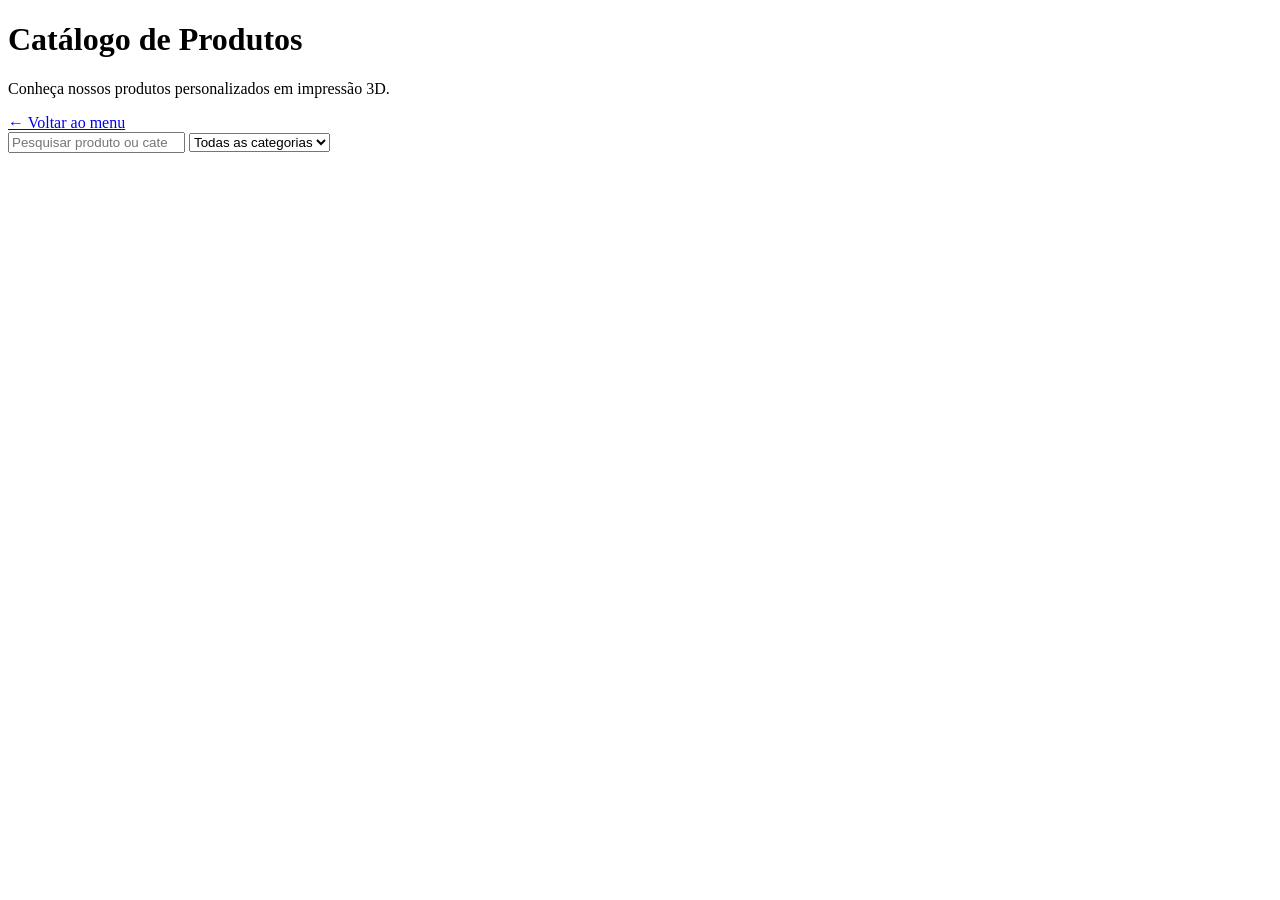
==== SRC/pages/catalogo.html @ 9f3e875b "Primeira versão do sistema FAIZER3D" ====
<!DOCTYPE html>
<html lang="pt-BR">
<head>
    <meta charset="UTF-8">

    <meta
        name="viewport"
        content="width=device-width, initial-scale=1.0"
    >

    <title>Catálogo de Produtos | Faizer 3D</title>

    <link rel="stylesheet" href="../style.css">
</head>

<body class="pagina-catalogo">

    <main class="catalogo-container">

        <header class="catalogo-cabecalho">
            <div>
                <h1>Catálogo de Produtos</h1>

                <p>
                    Conheça nossos produtos personalizados em impressão 3D.
                </p>
            </div>

            <a href="../index.html" class="botao-voltar">
                ← Voltar ao menu
            </a>
        </header>

        <section class="catalogo-filtros">

            <input
                type="search"
                id="pesquisaCatalogo"
                placeholder="Pesquisar produto ou categoria..."
                autocomplete="off"
            >

            <select id="filtroCategoria">
                <option value="">Todas as categorias</option>
            </select>

        </section>

        <section
            id="listaCatalogo"
            class="catalogo-grid"
        >
            <!-- Os produtos serão inseridos pelo JavaScript -->
        </section>

        <div
            id="catalogoVazio"
            class="catalogo-vazio"
            hidden
        >
            <h2>Nenhum produto encontrado</h2>

            <p>
                Cadastre um produto para ele aparecer no catálogo.
            </p>
        </div>

    </main>

    <script src="../catalogo.js"></script>
</body>
</html>
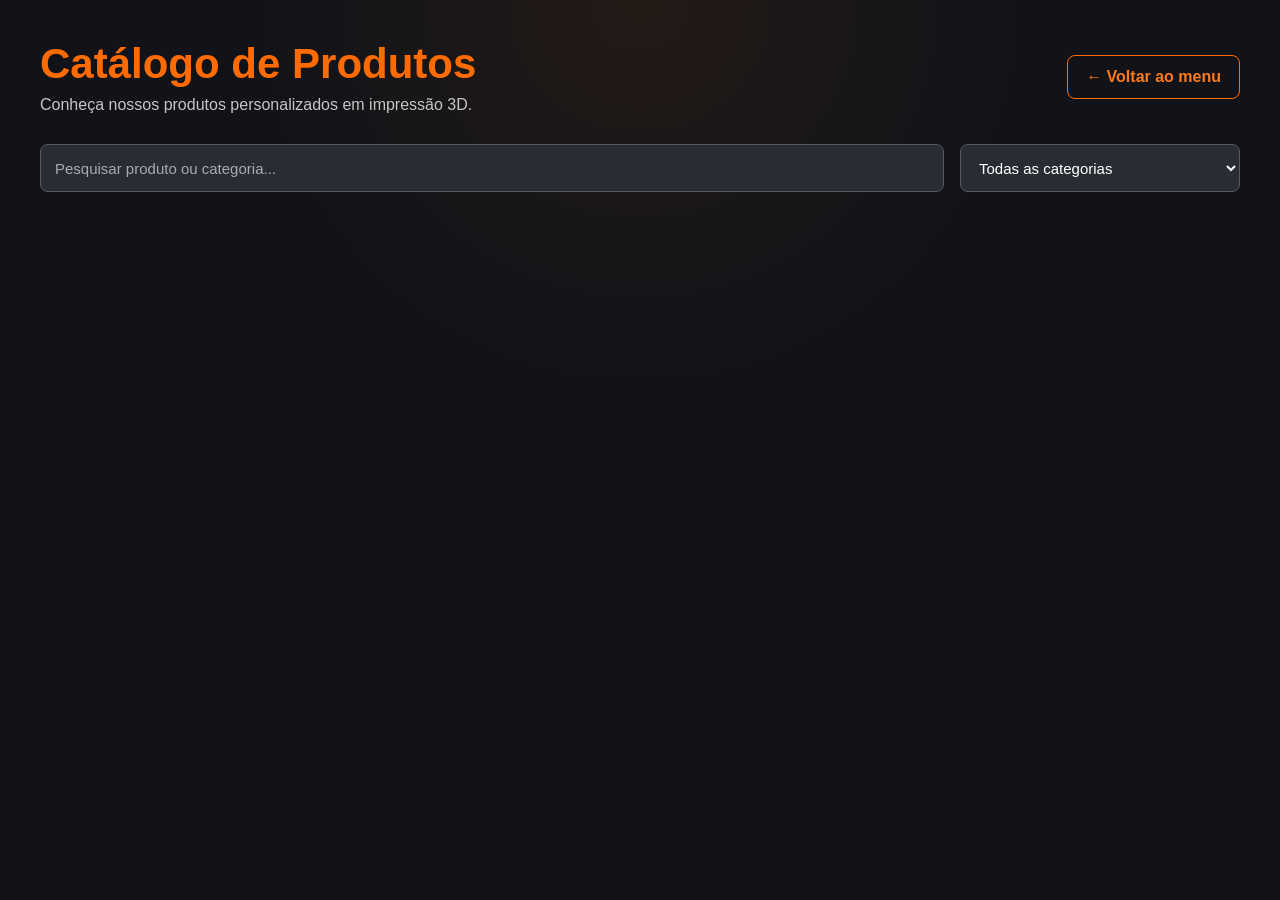
==== commit a7bd9bbf: "Update catalogo.html" ====
--- a/SRC/pages/catalogo.html
+++ b/SRC/pages/catalogo.html
@@ -1,5 +1,6 @@
 <!DOCTYPE html>
 <html lang="pt-BR">
+
 <head>
     <meta charset="UTF-8">
 
@@ -8,16 +9,19 @@
         content="width=device-width, initial-scale=1.0"
     >
 
-    <title>Catálogo de Produtos | Faizer 3D</title>
+    <title>Catálogo de Produtos | FAIZER3D</title>
 
-    <link rel="stylesheet" href="../style.css">
+    <!-- CSS principal -->
+    <link rel="stylesheet" href="../STYLE.CSS">
 </head>
 
 <body class="pagina-catalogo">
 
     <main class="catalogo-container">
 
+        <!-- CABEÇALHO -->
         <header class="catalogo-cabecalho">
+
             <div>
                 <h1>Catálogo de Produtos</h1>
 
@@ -26,16 +30,19 @@
                 </p>
             </div>
 
-            <a href="../index.html" class="botao-voltar">
+            <a href="../INDEX.HTML" class="botao-voltar">
                 ← Voltar ao menu
             </a>
+
         </header>
 
+
+        <!-- FILTROS -->
         <section class="catalogo-filtros">
 
             <input
                 type="search"
-                id="pesquisaCatalogo"
+                id="catalogoPesquisa"
                 placeholder="Pesquisar produto ou categoria..."
                 autocomplete="off"
             >
@@ -46,27 +53,40 @@
 
         </section>
 
+
+        <!-- LISTA DE PRODUTOS -->
         <section
             id="listaCatalogo"
-            class="catalogo-grid"
+            class="catalogo-grade"
         >
-            <!-- Os produtos serão inseridos pelo JavaScript -->
+            <!--
+                Os produtos cadastrados serão
+                inseridos aqui pelo JavaScript.
+            -->
         </section>
 
+
+        <!-- CATÁLOGO VAZIO -->
         <div
             id="catalogoVazio"
             class="catalogo-vazio"
             hidden
         >
+
             <h2>Nenhum produto encontrado</h2>
 
             <p>
-                Cadastre um produto para ele aparecer no catálogo.
+                Cadastre um produto para que ele apareça no catálogo.
             </p>
+
         </div>
 
     </main>
 
+
+    <!-- JAVASCRIPT DO CATÁLOGO -->
     <script src="../catalogo.js"></script>
+
 </body>
-</html>+
+</html>
--- a/SRC/STYLE.CSS
+++ b/SRC/STYLE.CSS
@@ -0,0 +1,2114 @@
+/* =====================================================
+   CONFIGURAÇÕES GERAIS
+===================================================== */
+
+*{
+    margin:0;
+    padding:0;
+    box-sizing:border-box;
+}
+
+html,
+body{
+    width:100%;
+    min-height:100%;
+}
+
+body{
+    min-height:100vh;
+    font-family:Arial, Helvetica, sans-serif;
+    background:#000;
+    color:#fff;
+}
+
+/* =====================================================
+   PÁGINA INICIAL
+===================================================== */
+
+.container{
+
+    width:100%;
+    min-height:100vh;
+
+    display:flex;
+    align-items:center;
+    justify-content:space-between;
+
+    gap:60px;
+
+    padding:45px 7%;
+}
+
+/* MENU */
+
+.menu{
+
+    width:330px;
+    flex-shrink:0;
+
+}
+
+.menu h1{
+
+    margin-bottom:10px;
+
+    font-size:32px;
+
+    letter-spacing:1px;
+
+}
+
+.menu h1 span{
+
+    color:#ff6b00;
+
+}
+
+.menu h2{
+
+    margin-bottom:10px;
+
+    color:#eeeeee;
+
+    font-size:24px;
+
+    font-weight:500;
+
+}
+
+.menu p{
+
+    margin-bottom:24px;
+
+    color:#aaaaaa;
+
+    font-size:14px;
+
+}
+
+.menu ul{
+
+    list-style:none;
+
+}
+
+.menu li{
+
+    margin-bottom:8px;
+
+    padding:14px 16px;
+
+    background:#101010;
+
+    border-left:3px solid #ff6b00;
+
+    border-radius:4px;
+
+    box-shadow:0 2px 8px rgba(0,0,0,.45);
+
+    transition:.25s;
+
+}
+
+.menu li:hover{
+
+    background:#1a1a1a;
+
+    transform:translateX(5px);
+
+}
+
+.menu a{
+
+    display:block;
+
+    width:100%;
+
+    color:#fff;
+
+    text-decoration:none;
+
+}
+
+.menu a:hover{
+
+    color:#fff;
+
+}
+
+/* LOGO */
+
+.conteudo{
+
+    flex:1;
+
+    display:flex;
+
+    justify-content:center;
+
+    align-items:center;
+
+}
+
+.logo{
+
+    width:100%;
+
+    max-width:650px;
+
+    max-height:80vh;
+
+    object-fit:contain;
+
+}
+
+/* RESPONSIVO */
+
+@media(max-width:850px){
+
+    .container{
+
+        flex-direction:column;
+
+        gap:35px;
+
+        padding:30px 20px;
+
+    }
+
+    .menu{
+
+        width:100%;
+
+    }
+
+}
+/* =====================================================
+   CADASTRO DE CLIENTES
+===================================================== */
+
+.pagina-clientes {
+    width: min(1100px, 92%);
+    margin: 0 auto;
+    padding: 35px 0 60px;
+}
+
+.pagina-clientes h1 {
+    margin-bottom: 12px;
+    color: #ff6b00;
+    font-size: 34px;
+}
+
+.voltar {
+    display: inline-block;
+    margin-bottom: 24px;
+    color: #ff6b00;
+    text-decoration: none;
+    font-weight: bold;
+}
+
+.voltar:hover {
+    text-decoration: underline;
+}
+
+#formCliente {
+    padding: 28px;
+    background: #151515;
+    border: 1px solid #333333;
+    border-radius: 12px;
+    box-shadow: 0 8px 24px rgba(0, 0, 0, 0.4);
+}
+
+.linha {
+    display: flex;
+    gap: 18px;
+    margin-bottom: 18px;
+}
+
+.campo {
+    display: flex;
+    flex: 1;
+    flex-direction: column;
+}
+
+.campo label {
+    margin-bottom: 7px;
+    color: #eeeeee;
+    font-weight: bold;
+}
+
+.campo input,
+.campo select,
+.campo textarea {
+    width: 100%;
+    padding: 12px;
+    background: #242424;
+    border: 1px solid #555555;
+    border-radius: 6px;
+    outline: none;
+    color: #ffffff;
+    font-size: 15px;
+}
+
+.campo input:focus,
+.campo select:focus,
+.campo textarea:focus {
+    border-color: #ff6b00;
+    box-shadow: 0 0 0 3px rgba(255, 107, 0, 0.15);
+}
+
+.campo.endereco {
+    flex: 2;
+}
+
+.campo.observacao {
+    width: 100%;
+}
+
+.campo textarea {
+    min-height: 110px;
+    resize: vertical;
+}
+
+.btnSalvar {
+    padding: 13px 22px;
+    background: #ff6b00;
+    border: none;
+    border-radius: 6px;
+    color: #ffffff;
+    cursor: pointer;
+    font-size: 15px;
+    font-weight: bold;
+}
+
+.btnSalvar:hover {
+    background: #e85f00;
+}
+
+.pagina-clientes hr {
+    margin: 28px 0;
+    border: 0;
+    border-top: 1px solid #444444;
+}
+
+.pagina-clientes h2 {
+    margin-bottom: 15px;
+    color: #ffffff;
+}
+
+#pesquisa {
+    width: 100%;
+    margin-bottom: 15px;
+    padding: 12px;
+    background: #242424;
+    border: 1px solid #555555;
+    border-radius: 6px;
+    outline: none;
+    color: #ffffff;
+}
+
+#pesquisa:focus {
+    border-color: #ff6b00;
+}
+
+#tabelaClientes {
+    width: 100%;
+    border-collapse: collapse;
+    overflow: hidden;
+    background: #151515;
+    border-radius: 8px;
+}
+
+#tabelaClientes th,
+#tabelaClientes td {
+    padding: 13px;
+    border-bottom: 1px solid #333333;
+    text-align: left;
+}
+
+#tabelaClientes th {
+    background: #202020;
+    color: #ff6b00;
+}
+
+#tabelaClientes td {
+    color: #eeeeee;
+}
+
+@media (max-width: 750px) {
+
+    .linha {
+        flex-direction: column;
+        gap: 12px;
+    }
+
+    .pagina-clientes {
+        width: 94%;
+        padding-top: 20px;
+    }
+
+    #formCliente {
+        padding: 20px;
+    }
+
+    #tabelaClientes {
+        display: block;
+        overflow-x: auto;
+    }
+}
+/* =====================================================
+   CATÁLOGO DE PRODUTOS
+===================================================== */
+
+.pagina-catalogo {
+    min-height: 100vh;
+    background:
+        radial-gradient(
+            circle at top,
+            rgba(255, 107, 0, 0.08),
+            transparent 35%
+        ),
+        #111318;
+    color: #ffffff;
+}
+
+.catalogo-container {
+    width: min(1200px, calc(100% - 32px));
+    margin: 0 auto;
+    padding: 40px 0 60px;
+}
+
+/* Cabeçalho */
+
+.catalogo-cabecalho {
+    display: flex;
+    align-items: center;
+    justify-content: space-between;
+    gap: 24px;
+    margin-bottom: 30px;
+}
+
+.catalogo-cabecalho h1 {
+    margin: 0 0 8px;
+    color: #ff6b00;
+    font-size: clamp(28px, 4vw, 42px);
+}
+
+.catalogo-cabecalho p {
+    margin: 0;
+    color: #c6c6c6;
+}
+
+.botao-voltar {
+    display: inline-flex;
+    align-items: center;
+    justify-content: center;
+    padding: 12px 18px;
+    border: 1px solid #ff6b00;
+    border-radius: 8px;
+    color: #ff7a1a;
+    text-decoration: none;
+    font-weight: bold;
+    transition: 0.2s;
+}
+
+.botao-voltar:hover {
+    background: #ff6b00;
+    color: #ffffff;
+    transform: translateY(-2px);
+}
+
+/* Pesquisa e filtro */
+
+.catalogo-filtros {
+    display: grid;
+    grid-template-columns: 1fr 280px;
+    gap: 16px;
+    margin-bottom: 30px;
+}
+
+.catalogo-filtros input,
+.catalogo-filtros select {
+    width: 100%;
+    min-height: 48px;
+    padding: 0 14px;
+    border: 1px solid #555b64;
+    border-radius: 8px;
+    outline: none;
+    background: #292d33;
+    color: #ffffff;
+    font-size: 15px;
+}
+
+.catalogo-filtros input::placeholder {
+    color: #a8abb0;
+}
+
+.catalogo-filtros input:focus,
+.catalogo-filtros select:focus {
+    border-color: #ff6b00;
+    box-shadow: 0 0 0 3px rgba(255, 107, 0, 0.16);
+}
+
+/* Grade de produtos */
+
+.catalogo-grid {
+    display: grid;
+    grid-template-columns: repeat(
+        auto-fill,
+        minmax(260px, 1fr)
+    );
+    align-items: stretch;
+    gap: 24px;
+}
+
+/* Card */
+
+.catalogo-card {
+    display: flex;
+    flex-direction: column;
+    overflow: hidden;
+    border: 1px solid #41464f;
+    border-radius: 14px;
+    background: #202329;
+    box-shadow: 0 8px 28px rgba(0, 0, 0, 0.25);
+    transition:
+        transform 0.2s,
+        border-color 0.2s,
+        box-shadow 0.2s;
+}
+
+.catalogo-card:hover {
+    transform: translateY(-5px);
+    border-color: #ff6b00;
+    box-shadow: 0 14px 34px rgba(0, 0, 0, 0.38);
+}
+
+/* Imagem */
+
+.catalogo-imagem-container {
+    width: 100%;
+    aspect-ratio: 1 / 1;
+    overflow: hidden;
+    background: #181a1f;
+}
+
+.catalogo-card-imagem {
+    display: block;
+    width: 100%;
+    height: 100%;
+    object-fit: cover;
+    transition: transform 0.3s;
+}
+
+.catalogo-card:hover .catalogo-card-imagem {
+    transform: scale(1.04);
+}
+
+.catalogo-sem-imagem {
+    width: 100%;
+    height: 100%;
+    display: flex;
+    flex-direction: column;
+    align-items: center;
+    justify-content: center;
+    color: #8d929a;
+}
+
+.catalogo-sem-imagem span {
+    font-size: 50px;
+}
+
+.catalogo-sem-imagem p {
+    margin: 8px 0 0;
+    color: #8d929a;
+}
+/* Conteúdo do card */
+
+.catalogo-card-conteudo {
+    display: flex;
+    flex: 1;
+    flex-direction: column;
+    padding: 20px;
+}
+
+.catalogo-card-conteudo h2 {
+    min-height: 52px;
+    margin: 0 0 8px;
+    color: #ffffff;
+    font-size: 21px;
+    line-height: 1.25;
+}
+
+.catalogo-categoria {
+    min-height: 20px;
+    margin: 0 0 20px;
+    color: #b6bac1;
+    font-size: 14px;
+}
+
+.catalogo-preco {
+    margin: 0 0 10px;
+    color: #ff7a1a;
+    font-size: 24px;
+    font-weight: bold;
+}
+
+.catalogo-estoque {
+    margin: 0 0 20px;
+    color: #e4e4e4;
+    font-weight: bold;
+}
+
+/* Botão do WhatsApp */
+
+.botao-whatsapp {
+    width: 100%;
+    min-height: 48px;
+
+    display: flex;
+    align-items: center;
+    justify-content: center;
+
+    margin-top: auto;
+    padding: 12px 16px;
+
+    border-radius: 8px;
+
+    background: #25d366;
+    color: #ffffff;
+
+    text-align: center;
+    text-decoration: none;
+    font-weight: bold;
+
+    transition:
+        background 0.2s,
+        transform 0.2s;
+}
+
+.botao-whatsapp:hover {
+    background: #1fb859;
+    transform: scale(1.02);
+}
+
+/* Produto sem estoque */
+
+.botao-sem-estoque {
+    width: 100%;
+    min-height: 48px;
+
+    margin-top: auto;
+
+    border: 0;
+    border-radius: 8px;
+
+    background: #555b64;
+    color: #d5d5d5;
+
+    font-weight: bold;
+    cursor: not-allowed;
+}
+
+/* Catálogo vazio */
+
+.catalogo-vazio {
+    padding: 60px 20px;
+
+    border: 1px dashed #555b64;
+    border-radius: 12px;
+
+    text-align: center;
+
+    color: #b6bac1;
+}
+
+.catalogo-vazio[hidden] {
+    display: none;
+}
+
+.catalogo-vazio h2 {
+    margin: 0 0 10px;
+    color: #ffffff;
+}
+
+.catalogo-vazio p {
+    margin: 0;
+    color: #b6bac1;
+}
+
+/* Responsividade do catálogo */
+
+@media (max-width: 700px) {
+
+    .catalogo-container {
+        width: min(100% - 24px, 1200px);
+        padding-top: 24px;
+    }
+
+    .catalogo-cabecalho {
+        align-items: flex-start;
+        flex-direction: column;
+    }
+
+    .catalogo-filtros {
+        grid-template-columns: 1fr;
+    }
+
+    .catalogo-grid {
+        grid-template-columns: 1fr;
+    }
+
+    .botao-voltar {
+        width: 100%;
+    }
+}
+/* =====================================================
+   DASHBOARD
+===================================================== */
+
+.dashboard-container{
+    display:flex;
+    min-height:100vh;
+    background:#111318;
+}
+
+/* MENU */
+
+.dashboard-menu{
+    width:300px;
+    background:#181b20;
+    border-right:1px solid #2d3238;
+    padding:30px 20px;
+}
+
+.dashboard-marca h1{
+    margin:0;
+    font-size:34px;
+    color:#ffffff;
+}
+
+.dashboard-marca span{
+    color:#ff6b00;
+}
+
+.dashboard-marca h2{
+    margin-top:10px;
+    color:#ffffff;
+    font-size:24px;
+}
+
+.dashboard-marca p{
+    margin-top:8px;
+    margin-bottom:30px;
+    color:#bdbdbd;
+}
+
+.dashboard-menu ul{
+    list-style:none;
+    padding:0;
+}
+
+.dashboard-menu li{
+    margin-bottom:10px;
+}
+
+.dashboard-menu a{
+    display:block;
+    padding:14px 18px;
+    background:#202329;
+    border-left:4px solid #ff6b00;
+    border-radius:8px;
+    color:#ffffff;
+    text-decoration:none;
+    transition:.25s;
+}
+
+.dashboard-menu a:hover{
+    background:#2a2f36;
+    transform:translateX(5px);
+}
+
+/* CONTEÚDO */
+
+.dashboard-conteudo{
+    flex:1;
+    padding:35px;
+}
+
+/* CABEÇALHO */
+
+.dashboard-cabecalho{
+    display:flex;
+    justify-content:space-between;
+    align-items:center;
+    margin-bottom:35px;
+}
+
+.dashboard-cabecalho h2{
+    font-size:34px;
+    color:#ff6b00;
+    margin-bottom:10px;
+}
+
+.dashboard-cabecalho p{
+    color:#bdbdbd;
+}
+
+.dashboard-logo{
+    width:240px;
+}
+
+/* CARDS */
+
+.dashboard-cards{
+    display:grid;
+    grid-template-columns:repeat(auto-fit,minmax(220px,1fr));
+    gap:20px;
+    margin-bottom:40px;
+}
+
+.dashboard-card{
+    display:flex;
+    align-items:center;
+    gap:18px;
+
+    background:#202329;
+
+    padding:22px;
+
+    border-radius:12px;
+
+    border-left:5px solid #ff6b00;
+}
+
+.dashboard-card-icone{
+    font-size:42px;
+}
+
+.dashboard-card p{
+    margin:0;
+    color:#bbbbbb;
+}
+
+.dashboard-card strong{
+    display:block;
+    margin-top:8px;
+    font-size:30px;
+    color:#ffffff;
+}
+
+/* PRODUTOS */
+
+.dashboard-secao{
+    background:#202329;
+    padding:25px;
+    border-radius:12px;
+}
+
+.dashboard-secao-titulo{
+    display:flex;
+    justify-content:space-between;
+    align-items:center;
+    margin-bottom:25px;
+}
+
+.dashboard-secao h2{
+    color:#ff6b00;
+}
+
+.dashboard-botao{
+    background:#ff6b00;
+    color:#ffffff;
+    text-decoration:none;
+    padding:12px 18px;
+    border-radius:8px;
+    font-weight:bold;
+}
+
+.dashboard-produtos{
+    display:grid;
+    grid-template-columns:repeat(auto-fill,minmax(250px,1fr));
+    gap:20px;
+}
+
+.dashboard-produto{
+    background:#181b20;
+    border-radius:10px;
+    overflow:hidden;
+    border:1px solid #333;
+}
+
+.dashboard-produto img{
+    width:100%;
+    height:220px;
+    object-fit:cover;
+}
+
+.dashboard-produto-sem-imagem{
+    height:220px;
+    display:flex;
+    justify-content:center;
+    align-items:center;
+    font-size:70px;
+    background:#2a2f36;
+}
+
+.dashboard-produto-info{
+    padding:18px;
+}
+
+.dashboard-produto-info h3{
+    margin:0 0 10px;
+    color:#ffffff;
+}
+
+.dashboard-produto-info p{
+    margin:5px 0;
+    color:#bbbbbb;
+}
+
+.dashboard-produto-info strong{
+    display:block;
+    margin-top:10px;
+    color:#ff6b00;
+    font-size:22px;
+}
+
+.dashboard-vazio{
+    text-align:center;
+    color:#999;
+    padding:40px;
+}
+
+/* RESPONSIVO */
+
+@media(max-width:900px){
+
+    .dashboard-container{
+        flex-direction:column;
+    }
+
+    .dashboard-menu{
+        width:100%;
+    }
+
+    .dashboard-cabecalho{
+        flex-direction:column;
+        gap:20px;
+        align-items:flex-start;
+    }
+
+    .dashboard-logo{
+        width:180px;
+    }
+
+}
+/* =====================================================
+   PÁGINA DE ORÇAMENTOS
+===================================================== */
+
+.pagina-orcamentos {
+    min-height: 100vh;
+    background:
+        radial-gradient(
+            circle at top,
+            rgba(255, 107, 0, 0.08),
+            transparent 35%
+        ),
+        #111318;
+    color: #ffffff;
+}
+
+.orcamentos-container {
+    width: min(1200px, calc(100% - 32px));
+    margin: 0 auto;
+    padding: 40px 0 60px;
+}
+
+/* Cabeçalho */
+
+.orcamentos-cabecalho {
+    display: flex;
+    align-items: center;
+    justify-content: space-between;
+    gap: 24px;
+    margin-bottom: 30px;
+}
+
+.orcamentos-cabecalho h1 {
+    margin: 0 0 8px;
+    color: #ff6b00;
+    font-size: clamp(28px, 4vw, 42px);
+}
+
+.orcamentos-cabecalho p {
+    margin: 0;
+    color: #c6c6c6;
+}
+
+/* Blocos */
+
+.orcamento-bloco {
+    margin-bottom: 24px;
+    padding: 24px;
+    background: #202329;
+    border: 1px solid #3a3f47;
+    border-radius: 12px;
+    box-shadow: 0 8px 24px rgba(0, 0, 0, 0.25);
+}
+
+.orcamento-bloco h2 {
+    margin: 0 0 20px;
+    color: #ff6b00;
+    font-size: 23px;
+}
+
+/* Linhas e campos */
+
+.orcamento-linha {
+    display: flex;
+    gap: 18px;
+    margin-bottom: 18px;
+}
+
+.orcamento-campo {
+    display: flex;
+    flex: 1;
+    flex-direction: column;
+}
+
+.orcamento-campo label {
+    margin-bottom: 7px;
+    color: #eeeeee;
+    font-weight: bold;
+}
+
+.orcamento-campo input,
+.orcamento-campo select,
+.orcamento-campo textarea {
+    width: 100%;
+    min-height: 46px;
+    padding: 12px;
+    background: #292d33;
+    border: 1px solid #555b64;
+    border-radius: 7px;
+    outline: none;
+    color: #ffffff;
+    font-size: 15px;
+}
+
+.orcamento-campo textarea {
+    min-height: 110px;
+    resize: vertical;
+}
+
+.orcamento-campo input:focus,
+.orcamento-campo select:focus,
+.orcamento-campo textarea:focus {
+    border-color: #ff6b00;
+    box-shadow: 0 0 0 3px rgba(255, 107, 0, 0.16);
+}
+
+.orcamento-campo input[readonly] {
+    background: #1b1e23;
+    color: #bdbdbd;
+}
+
+/* Botões */
+
+.botao-orcamento,
+.botao-whatsapp-orcamento {
+    min-height: 46px;
+    padding: 12px 20px;
+    border: none;
+    border-radius: 7px;
+    color: #ffffff;
+    cursor: pointer;
+    font-size: 15px;
+    font-weight: bold;
+    transition:
+        transform 0.2s,
+        background 0.2s;
+}
+
+.botao-orcamento {
+    background: #ff6b00;
+}
+
+.botao-orcamento:hover {
+    background: #e85f00;
+    transform: translateY(-2px);
+}
+
+.botao-whatsapp-orcamento {
+    background: #25d366;
+}
+
+.botao-whatsapp-orcamento:hover {
+    background: #1fb859;
+    transform: translateY(-2px);
+}
+
+.orcamento-acoes {
+    display: flex;
+    gap: 14px;
+    margin-bottom: 30px;
+}
+
+/* Tabela */
+
+.tabela-orcamento-wrapper {
+    width: 100%;
+    overflow-x: auto;
+}
+
+.tabela-orcamento {
+    width: 100%;
+    border-collapse: collapse;
+    background: #181b20;
+    border-radius: 8px;
+    overflow: hidden;
+}
+
+.tabela-orcamento th,
+.tabela-orcamento td {
+    padding: 13px;
+    border-bottom: 1px solid #333842;
+    text-align: left;
+}
+
+.tabela-orcamento th {
+    background: #292d33;
+    color: #ff6b00;
+}
+
+.tabela-orcamento td {
+    color: #eeeeee;
+}
+
+.tabela-orcamento tbody tr:hover {
+    background: #22262c;
+}
+
+/* Resumo */
+
+.orcamento-resumo {
+    max-width: 420px;
+    margin-left: auto;
+    padding: 20px;
+    background: #181b20;
+    border: 1px solid #3a3f47;
+    border-radius: 10px;
+}
+
+.orcamento-resumo p {
+    display: flex;
+    align-items: center;
+    justify-content: space-between;
+    margin: 0 0 12px;
+    color: #d5d5d5;
+    font-size: 16px;
+}
+
+.orcamento-resumo p:last-child {
+    margin-bottom: 0;
+}
+
+.orcamento-total {
+    padding-top: 14px;
+    border-top: 1px solid #3a3f47;
+    color: #ffffff !important;
+    font-size: 21px !important;
+    font-weight: bold;
+}
+
+.orcamento-total strong {
+    color: #ff6b00;
+}
+
+/* Orçamentos salvos */
+
+.lista-orcamentos-salvos {
+    margin-top: 35px;
+}
+
+#pesquisaOrcamento {
+    width: 100%;
+    margin-bottom: 18px;
+    padding: 12px;
+    background: #292d33;
+    border: 1px solid #555b64;
+    border-radius: 7px;
+    outline: none;
+    color: #ffffff;
+    font-size: 15px;
+}
+
+#pesquisaOrcamento:focus {
+    border-color: #ff6b00;
+    box-shadow: 0 0 0 3px rgba(255, 107, 0, 0.16);
+}
+
+/* Responsividade */
+
+@media (max-width: 750px) {
+
+    .orcamentos-container {
+        width: min(100% - 24px, 1200px);
+        padding-top: 24px;
+    }
+
+    .orcamentos-cabecalho {
+        align-items: flex-start;
+        flex-direction: column;
+    }
+
+    .orcamento-linha {
+        flex-direction: column;
+        gap: 12px;
+    }
+
+    .orcamento-bloco {
+        padding: 18px;
+    }
+
+    .orcamento-acoes {
+        flex-direction: column;
+    }
+
+    .botao-orcamento,
+    .botao-whatsapp-orcamento {
+        width: 100%;
+    }
+
+    .orcamento-resumo {
+        max-width: none;
+    }
+
+    .botao-voltar {
+        width: 100%;
+    }
+}
+/* =====================================================
+   PÁGINA DE PEDIDOS
+===================================================== */
+
+.pagina-pedidos {
+    min-height: 100vh;
+    background:
+        radial-gradient(
+            circle at top,
+            rgba(255, 107, 0, 0.08),
+            transparent 35%
+        ),
+        #111318;
+    color: #ffffff;
+}
+
+.pedidos-container {
+    width: min(1200px, calc(100% - 32px));
+    margin: 0 auto;
+    padding: 40px 0 60px;
+}
+
+/* Cabeçalho */
+
+.pedidos-cabecalho {
+    display: flex;
+    align-items: center;
+    justify-content: space-between;
+    gap: 24px;
+    margin-bottom: 30px;
+}
+
+.pedidos-cabecalho h1 {
+    margin: 0 0 8px;
+    color: #ff6b00;
+    font-size: clamp(28px, 4vw, 42px);
+}
+
+.pedidos-cabecalho p {
+    margin: 0;
+    color: #c6c6c6;
+}
+
+/* Blocos */
+
+.pedido-bloco {
+    margin-bottom: 24px;
+    padding: 24px;
+    background: #202329;
+    border: 1px solid #3a3f47;
+    border-radius: 12px;
+    box-shadow: 0 8px 24px rgba(0, 0, 0, 0.25);
+}
+
+.pedido-bloco h2 {
+    margin: 0 0 20px;
+    color: #ff6b00;
+    font-size: 23px;
+}
+
+/* Linhas e campos */
+
+.pedido-linha {
+    display: flex;
+    gap: 18px;
+    margin-bottom: 18px;
+}
+
+.pedido-campo {
+    display: flex;
+    flex: 1;
+    flex-direction: column;
+}
+
+.pedido-campo label {
+    margin-bottom: 7px;
+    color: #eeeeee;
+    font-weight: bold;
+}
+
+.pedido-campo input,
+.pedido-campo select,
+.pedido-campo textarea {
+    width: 100%;
+    min-height: 46px;
+    padding: 12px;
+    background: #292d33;
+    border: 1px solid #555b64;
+    border-radius: 7px;
+    outline: none;
+    color: #ffffff;
+    font-size: 15px;
+}
+
+.pedido-campo textarea {
+    min-height: 110px;
+    resize: vertical;
+}
+
+.pedido-campo input:focus,
+.pedido-campo select:focus,
+.pedido-campo textarea:focus {
+    border-color: #ff6b00;
+    box-shadow: 0 0 0 3px rgba(255, 107, 0, 0.16);
+}
+
+.pedido-campo input[readonly] {
+    background: #1b1e23;
+    color: #bdbdbd;
+}
+
+/* Botões */
+
+.botao-pedido {
+    min-height: 46px;
+    padding: 12px 20px;
+    background: #ff6b00;
+    border: none;
+    border-radius: 7px;
+    color: #ffffff;
+    cursor: pointer;
+    font-size: 15px;
+    font-weight: bold;
+    transition:
+        transform 0.2s,
+        background 0.2s;
+}
+
+.botao-pedido:hover {
+    background: #e85f00;
+    transform: translateY(-2px);
+}
+
+.pedido-acoes {
+    display: flex;
+    gap: 14px;
+    margin-bottom: 30px;
+}
+
+/* Tabela */
+
+.tabela-pedido-wrapper {
+    width: 100%;
+    overflow-x: auto;
+}
+
+.tabela-pedido {
+    width: 100%;
+    border-collapse: collapse;
+    background: #181b20;
+    border-radius: 8px;
+    overflow: hidden;
+}
+
+.tabela-pedido th,
+.tabela-pedido td {
+    padding: 13px;
+    border-bottom: 1px solid #333842;
+    text-align: left;
+}
+
+.tabela-pedido th {
+    background: #292d33;
+    color: #ff6b00;
+}
+
+.tabela-pedido td {
+    color: #eeeeee;
+}
+
+.tabela-pedido tbody tr:hover {
+    background: #22262c;
+}
+
+/* Resumo */
+
+.pedido-resumo {
+    max-width: 420px;
+    margin-left: auto;
+    padding: 20px;
+    background: #181b20;
+    border: 1px solid #3a3f47;
+    border-radius: 10px;
+}
+
+.pedido-resumo p {
+    display: flex;
+    align-items: center;
+    justify-content: space-between;
+    margin: 0 0 12px;
+    color: #d5d5d5;
+    font-size: 16px;
+}
+
+.pedido-resumo p:last-child {
+    margin-bottom: 0;
+}
+
+.pedido-total {
+    padding-top: 14px;
+    border-top: 1px solid #3a3f47;
+    color: #ffffff !important;
+    font-size: 21px !important;
+    font-weight: bold;
+}
+
+.pedido-total strong {
+    color: #ff6b00;
+}
+
+/* Lista de pedidos */
+
+.lista-pedidos-salvos {
+    margin-top: 35px;
+}
+
+.pedidos-lista-cabecalho {
+    display: flex;
+    align-items: center;
+    justify-content: space-between;
+    gap: 20px;
+    margin-bottom: 18px;
+}
+
+.pedidos-lista-cabecalho h2 {
+    margin-bottom: 6px;
+}
+
+.pedidos-lista-cabecalho p {
+    margin: 0;
+    color: #bdbdbd;
+}
+
+#filtroStatusPedido,
+#pesquisaPedido {
+    padding: 12px;
+    background: #292d33;
+    border: 1px solid #555b64;
+    border-radius: 7px;
+    outline: none;
+    color: #ffffff;
+    font-size: 15px;
+}
+
+#filtroStatusPedido {
+    min-width: 220px;
+}
+
+#pesquisaPedido {
+    width: 100%;
+    margin-bottom: 18px;
+}
+
+#filtroStatusPedido:focus,
+#pesquisaPedido:focus {
+    border-color: #ff6b00;
+    box-shadow: 0 0 0 3px rgba(255, 107, 0, 0.16);
+}
+
+/* Responsividade */
+
+@media (max-width: 750px) {
+
+    .pedidos-container {
+        width: min(100% - 24px, 1200px);
+        padding-top: 24px;
+    }
+
+    .pedidos-cabecalho,
+    .pedidos-lista-cabecalho {
+        align-items: flex-start;
+        flex-direction: column;
+    }
+
+    .pedido-linha {
+        flex-direction: column;
+        gap: 12px;
+    }
+
+    .pedido-bloco {
+        padding: 18px;
+    }
+
+    .pedido-acoes {
+        flex-direction: column;
+    }
+
+    .botao-pedido,
+    #filtroStatusPedido,
+    .botao-voltar {
+        width: 100%;
+    }
+
+    .pedido-resumo {
+        max-width: none;
+    }
+}
+/* =====================================================
+   CONTROLE FINANCEIRO
+===================================================== */
+
+.pagina-financeiro {
+    min-height: 100vh;
+    background:
+        radial-gradient(
+            circle at top,
+            rgba(255, 107, 0, 0.08),
+            transparent 35%
+        ),
+        #111318;
+    color: #ffffff;
+}
+
+.financeiro-container {
+    width: min(1200px, calc(100% - 32px));
+    margin: 0 auto;
+    padding: 40px 0 60px;
+}
+
+.financeiro-cabecalho {
+    display: flex;
+    align-items: center;
+    justify-content: space-between;
+    gap: 24px;
+    margin-bottom: 30px;
+}
+
+.financeiro-cabecalho h1 {
+    margin: 0 0 8px;
+    color: #ff6b00;
+    font-size: clamp(28px, 4vw, 42px);
+}
+
+.financeiro-cabecalho p {
+    margin: 0;
+    color: #c6c6c6;
+}
+
+.financeiro-cards {
+    display: grid;
+    grid-template-columns: repeat(4, 1fr);
+    gap: 18px;
+    margin-bottom: 28px;
+}
+
+.financeiro-card {
+    padding: 22px;
+    background: #202329;
+    border: 1px solid #3a3f47;
+    border-left: 5px solid #ff6b00;
+    border-radius: 12px;
+    box-shadow: 0 8px 24px rgba(0, 0, 0, 0.25);
+}
+
+.financeiro-card p {
+    margin: 0 0 10px;
+    color: #bdbdbd;
+}
+
+.financeiro-card strong {
+    color: #ffffff;
+    font-size: 28px;
+}
+
+.financeiro-bloco {
+    margin-bottom: 24px;
+    padding: 24px;
+    background: #202329;
+    border: 1px solid #3a3f47;
+    border-radius: 12px;
+    box-shadow: 0 8px 24px rgba(0, 0, 0, 0.25);
+}
+
+.financeiro-bloco h2 {
+    margin: 0 0 20px;
+    color: #ff6b00;
+    font-size: 23px;
+}
+
+.financeiro-linha {
+    display: flex;
+    gap: 18px;
+    margin-bottom: 18px;
+}
+
+.financeiro-campo {
+    display: flex;
+    flex: 1;
+    flex-direction: column;
+}
+
+.financeiro-campo label {
+    margin-bottom: 7px;
+    color: #eeeeee;
+    font-weight: bold;
+}
+
+.financeiro-campo input,
+.financeiro-campo select,
+.financeiro-campo textarea {
+    width: 100%;
+    min-height: 46px;
+    padding: 12px;
+    background: #292d33;
+    border: 1px solid #555b64;
+    border-radius: 7px;
+    outline: none;
+    color: #ffffff;
+    font-size: 15px;
+}
+
+.financeiro-campo textarea {
+    min-height: 110px;
+    margin-bottom: 18px;
+    resize: vertical;
+}
+
+.financeiro-campo input:focus,
+.financeiro-campo select:focus,
+.financeiro-campo textarea:focus {
+    border-color: #ff6b00;
+    box-shadow: 0 0 0 3px rgba(255, 107, 0, 0.16);
+}
+
+.botao-financeiro {
+    min-height: 46px;
+    padding: 12px 20px;
+    background: #ff6b00;
+    border: none;
+    border-radius: 7px;
+    color: #ffffff;
+    cursor: pointer;
+    font-size: 15px;
+    font-weight: bold;
+    transition:
+        background 0.2s,
+        transform 0.2s;
+}
+
+.botao-financeiro:hover {
+    background: #e85f00;
+    transform: translateY(-2px);
+}
+
+.financeiro-lista-cabecalho {
+    display: flex;
+    align-items: center;
+    justify-content: space-between;
+    gap: 20px;
+    margin-bottom: 18px;
+}
+
+.financeiro-lista-cabecalho h2 {
+    margin-bottom: 6px;
+}
+
+.financeiro-lista-cabecalho p {
+    margin: 0;
+    color: #bdbdbd;
+}
+
+#filtroTipoFinanceiro,
+#pesquisaFinanceiro {
+    padding: 12px;
+    background: #292d33;
+    border: 1px solid #555b64;
+    border-radius: 7px;
+    outline: none;
+    color: #ffffff;
+    font-size: 15px;
+}
+
+#filtroTipoFinanceiro {
+    min-width: 220px;
+}
+
+#pesquisaFinanceiro {
+    width: 100%;
+    margin-bottom: 18px;
+}
+
+#filtroTipoFinanceiro:focus,
+#pesquisaFinanceiro:focus {
+    border-color: #ff6b00;
+    box-shadow: 0 0 0 3px rgba(255, 107, 0, 0.16);
+}
+
+.tabela-financeiro-wrapper {
+    width: 100%;
+    overflow-x: auto;
+}
+
+.tabela-financeiro {
+    width: 100%;
+    border-collapse: collapse;
+    background: #181b20;
+    border-radius: 8px;
+    overflow: hidden;
+}
+
+.tabela-financeiro th,
+.tabela-financeiro td {
+    padding: 13px;
+    border-bottom: 1px solid #333842;
+    text-align: left;
+}
+
+.tabela-financeiro th {
+    background: #292d33;
+    color: #ff6b00;
+}
+
+.tabela-financeiro td {
+    color: #eeeeee;
+}
+
+.financeiro-entrada {
+    color: #39d98a;
+    font-weight: bold;
+}
+
+.financeiro-despesa {
+    color: #ff6b6b;
+    font-weight: bold;
+}
+
+.botao-excluir-financeiro {
+    padding: 8px 12px;
+    background: #c0392b;
+    border: none;
+    border-radius: 6px;
+    color: #ffffff;
+    cursor: pointer;
+    font-weight: bold;
+}
+
+.botao-excluir-financeiro:hover {
+    background: #a93226;
+}
+
+@media (max-width: 900px) {
+
+    .financeiro-cards {
+        grid-template-columns: repeat(2, 1fr);
+    }
+}
+
+@media (max-width: 750px) {
+
+    .financeiro-container {
+        width: min(100% - 24px, 1200px);
+        padding-top: 24px;
+    }
+
+    .financeiro-cabecalho,
+    .financeiro-lista-cabecalho {
+        align-items: flex-start;
+        flex-direction: column;
+    }
+
+    .financeiro-linha {
+        flex-direction: column;
+        gap: 12px;
+    }
+
+    .financeiro-cards {
+        grid-template-columns: 1fr;
+    }
+
+    .financeiro-bloco {
+        padding: 18px;
+    }
+
+    #filtroTipoFinanceiro,
+    .botao-financeiro,
+    .botao-voltar {
+        width: 100%;
+    }
+}
+/* =====================================================
+   CONTROLE DE ESTOQUE
+===================================================== */
+
+.pagina-estoque {
+    min-height: 100vh;
+    background:
+        radial-gradient(
+            circle at top,
+            rgba(255, 107, 0, 0.08),
+            transparent 35%
+        ),
+        #111318;
+    color: #ffffff;
+}
+
+.estoque-container {
+    width: min(1200px, calc(100% - 32px));
+    margin: 0 auto;
+    padding: 40px 0 60px;
+}
+
+/* Cabeçalho */
+
+.estoque-cabecalho {
+    display: flex;
+    align-items: center;
+    justify-content: space-between;
+    gap: 24px;
+    margin-bottom: 30px;
+}
+
+.estoque-cabecalho h1 {
+    margin: 0 0 8px;
+    color: #ff6b00;
+    font-size: clamp(28px, 4vw, 42px);
+}
+
+.estoque-cabecalho p {
+    margin: 0;
+    color: #c6c6c6;
+}
+
+/* Cards */
+
+.estoque-cards {
+    display: grid;
+    grid-template-columns: repeat(4, 1fr);
+    gap: 18px;
+    margin-bottom: 28px;
+}
+
+.estoque-card {
+    padding: 22px;
+    background: #202329;
+    border: 1px solid #3a3f47;
+    border-left: 5px solid #ff6b00;
+    border-radius: 12px;
+    box-shadow: 0 8px 24px rgba(0, 0, 0, 0.25);
+}
+
+.estoque-card p {
+    margin: 0 0 10px;
+    color: #bdbdbd;
+}
+
+.estoque-card strong {
+    color: #ffffff;
+    font-size: 28px;
+}
+
+/* Blocos */
+
+.estoque-bloco {
+    margin-bottom: 24px;
+    padding: 24px;
+    background: #202329;
+    border: 1px solid #3a3f47;
+    border-radius: 12px;
+    box-shadow: 0 8px 24px rgba(0, 0, 0, 0.25);
+}
+
+.estoque-bloco h2 {
+    margin: 0 0 20px;
+    color: #ff6b00;
+    font-size: 23px;
+}
+
+/* Linhas e campos */
+
+.estoque-linha {
+    display: flex;
+    gap: 18px;
+    margin-bottom: 18px;
+}
+
+.estoque-campo {
+    display: flex;
+    flex: 1;
+    flex-direction: column;
+}
+
+.estoque-campo label {
+    margin-bottom: 7px;
+    color: #eeeeee;
+    font-weight: bold;
+}
+
+.estoque-campo input,
+.estoque-campo select,
+.estoque-campo textarea {
+    width: 100%;
+    min-height: 46px;
+    padding: 12px;
+    background: #292d33;
+    border: 1px solid #555b64;
+    border-radius: 7px;
+    outline: none;
+    color: #ffffff;
+    font-size: 15px;
+}
+
+.estoque-campo textarea {
+    min-height: 110px;
+    margin-bottom: 18px;
+    resize: vertical;
+}
+
+.estoque-campo input:focus,
+.estoque-campo select:focus,
+.estoque-campo textarea:focus {
+    border-color: #ff6b00;
+    box-shadow: 0 0 0 3px rgba(255, 107, 0, 0.16);
+}
+
+/* Botão */
+
+.botao-estoque {
+    min-height: 46px;
+    padding: 12px 20px;
+    background: #ff6b00;
+    border: none;
+    border-radius: 7px;
+    color: #ffffff;
+    cursor: pointer;
+    font-size: 15px;
+    font-weight: bold;
+    transition:
+        background 0.2s,
+        transform 0.2s;
+}
+
+.botao-estoque:hover {
+    background: #e85f00;
+    transform: translateY(-2px);
+}
+
+/* Lista */
+
+.estoque-lista-cabecalho {
+    display: flex;
+    align-items: center;
+    justify-content: space-between;
+    gap: 20px;
+    margin-bottom: 18px;
+}
+
+.estoque-lista-cabecalho h2 {
+    margin-bottom: 6px;
+}
+
+.estoque-lista-cabecalho p {
+    margin: 0;
+    color: #bdbdbd;
+}
+
+#filtroSituacaoEstoque,
+#pesquisaEstoque {
+    padding: 12px;
+    background: #292d33;
+    border: 1px solid #555b64;
+    border-radius: 7px;
+    outline: none;
+    color: #ffffff;
+    font-size: 15px;
+}
+
+#filtroSituacaoEstoque {
+    min-width: 220px;
+}
+
+#pesquisaEstoque {
+    width: 100%;
+    margin-bottom: 18px;
+}
+
+#filtroSituacaoEstoque:focus,
+#pesquisaEstoque:focus {
+    border-color: #ff6b00;
+    box-shadow: 0 0 0 3px rgba(255, 107, 0, 0.16);
+}
+
+/* Tabela */
+
+.tabela-estoque-wrapper {
+    width: 100%;
+    overflow-x: auto;
+}
+
+.tabela-estoque {
+    width: 100%;
+    border-collapse: collapse;
+    background: #181b20;
+    border-radius: 8px;
+    overflow: hidden;
+}
+
+.tabela-estoque th,
+.tabela-estoque td {
+    padding: 13px;
+    border-bottom: 1px solid #333842;
+    text-align: left;
+}
+
+.tabela-estoque th {
+    background: #292d33;
+    color: #ff6b00;
+}
+
+.tabela-estoque td {
+    color: #eeeeee;
+}
+
+/* Situações */
+
+.estoque-normal {
+    color: #39d98a;
+    font-weight: bold;
+}
+
+.estoque-baixo {
+    color: #ffb020;
+    font-weight: bold;
+}
+
+.estoque-esgotado {
+    color: #ff6b6b;
+    font-weight: bold;
+}
+
+/* Botões da tabela */
+
+.botao-editar-estoque,
+.botao-excluir-estoque {
+    padding: 8px 12px;
+    border: none;
+    border-radius: 6px;
+    color: #ffffff;
+    cursor: pointer;
+    font-weight: bold;
+}
+
+.botao-editar-estoque {
+    margin-right: 6px;
+    background: #ff6b00;
+}
+
+.botao-editar-estoque:hover {
+    background: #e85f00;
+}
+
+.botao-excluir-estoque {
+    background: #c0392b;
+}
+
+.botao-excluir-estoque:hover {
+    background: #a93226;
+}
+
+/* Responsividade */
+
+@media (max-width: 900px) {
+
+    .estoque-cards {
+        grid-template-columns: repeat(2, 1fr);
+    }
+}
+
+@media (max-width: 750px) {
+
+    .estoque-container {
+        width: min(100% - 24px, 1200px);
+        padding-top: 24px;
+    }
+
+    .estoque-cabecalho,
+    .estoque-lista-cabecalho {
+        align-items: flex-start;
+        flex-direction: column;
+    }
+
+    .estoque-linha {
+        flex-direction: column;
+        gap: 12px;
+    }
+
+    .estoque-cards {
+        grid-template-columns: 1fr;
+    }
+
+    .estoque-bloco {
+        padding: 18px;
+    }
+
+    #filtroSituacaoEstoque,
+    .botao-estoque,
+    .botao-voltar {
+        width: 100%;
+    }
+}
+/* =====================================================
+   PRODUÇÃO DE HOJE - DASHBOARD
+===================================================== */
+
+.dashboard-producao {
+    margin-bottom: 30px;
+    padding: 25px;
+    background: #202329;
+    border: 1px solid #343941;
+    border-radius: 12px;
+}
+
+.producao-hoje-grid {
+    display: grid;
+    grid-template-columns:
+        repeat(auto-fill, minmax(260px, 1fr));
+    gap: 18px;
+}
+
+.producao-card {
+    display: flex;
+    flex-direction: column;
+    min-height:
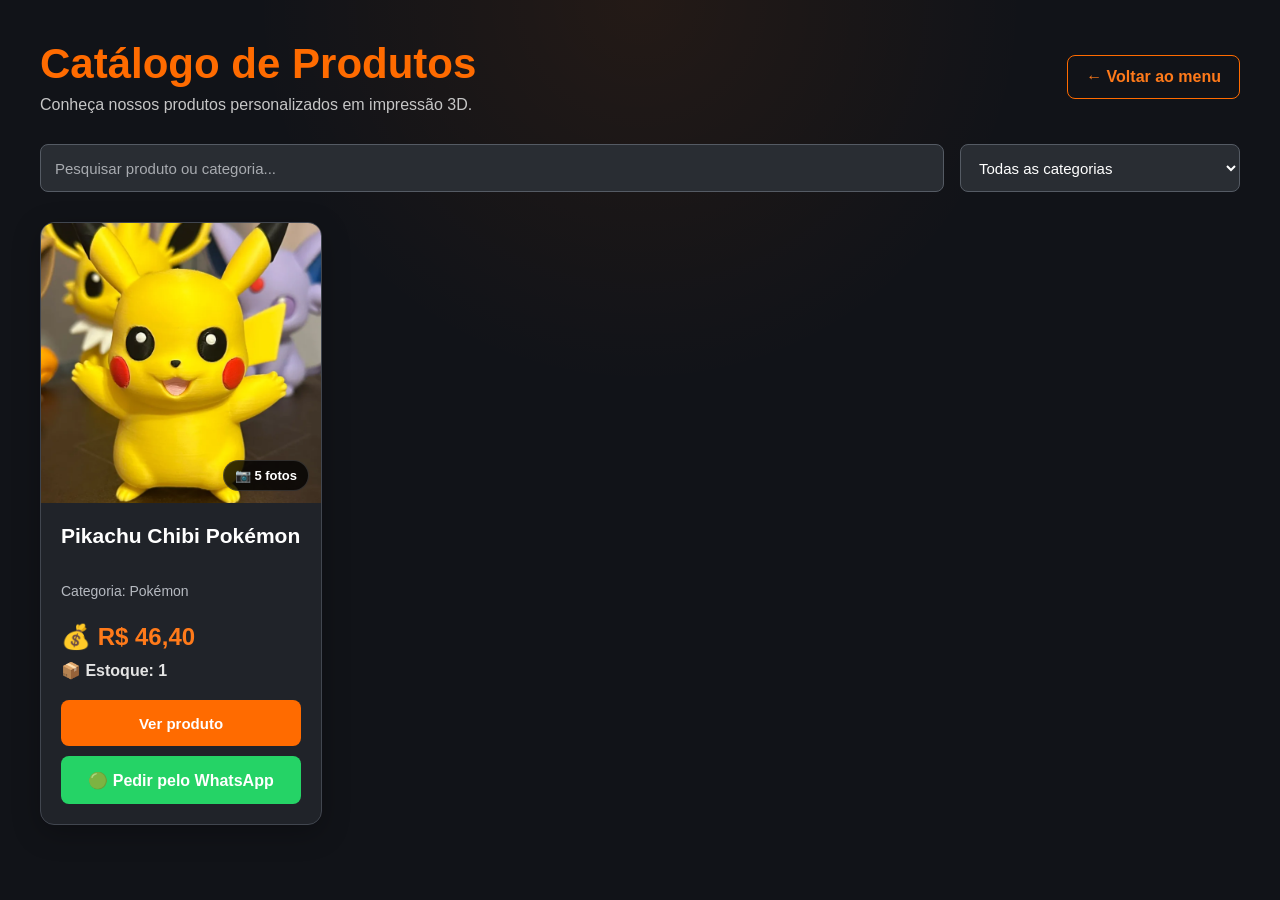
==== commit f6df8f63: "Refactor HTML comments and structure in catalogo.html" ====
--- a/SRC/pages/catalogo.html
+++ b/SRC/pages/catalogo.html
@@ -11,8 +11,11 @@
 
     <title>Catálogo de Produtos | FAIZER3D</title>
 
-    <!-- CSS principal -->
+    <!-- CSS GERAL DO SISTEMA -->
     <link rel="stylesheet" href="../STYLE.CSS">
+
+    <!-- CSS EXCLUSIVO DO CATÁLOGO -->
+    <link rel="stylesheet" href="../catalogo.css">
 </head>
 
 <body class="pagina-catalogo">
@@ -20,6 +23,7 @@
     <main class="catalogo-container">
 
         <!-- CABEÇALHO -->
+
         <header class="catalogo-cabecalho">
 
             <div>
@@ -30,59 +34,187 @@
                 </p>
             </div>
 
-            <a href="../INDEX.HTML" class="botao-voltar">
+            <a
+                href="../INDEX.HTML"
+                class="botao-voltar"
+            >
                 ← Voltar ao menu
             </a>
 
         </header>
 
 
-        <!-- FILTROS -->
+        <!-- PESQUISA E FILTRO -->
+
         <section class="catalogo-filtros">
 
             <input
                 type="search"
-                id="catalogoPesquisa"
+                id="pesquisaCatalogo"
                 placeholder="Pesquisar produto ou categoria..."
                 autocomplete="off"
             >
 
             <select id="filtroCategoria">
-                <option value="">Todas as categorias</option>
+                <option value="">
+                    Todas as categorias
+                </option>
             </select>
 
         </section>
 
 
         <!-- LISTA DE PRODUTOS -->
+
         <section
             id="listaCatalogo"
-            class="catalogo-grade"
+            class="catalogo-grid"
         >
-            <!--
-                Os produtos cadastrados serão
-                inseridos aqui pelo JavaScript.
-            -->
+            <!-- Produtos inseridos pelo JavaScript -->
         </section>
 
 
         <!-- CATÁLOGO VAZIO -->
+
         <div
             id="catalogoVazio"
             class="catalogo-vazio"
             hidden
         >
-
             <h2>Nenhum produto encontrado</h2>
 
             <p>
-                Cadastre um produto para que ele apareça no catálogo.
+                Nenhum produto disponível no catálogo no momento.
             </p>
-
         </div>
 
     </main>
 
+
+    <!-- ==========================================
+         MODAL DO PRODUTO
+    =========================================== -->
+
+    <div
+        id="modalProduto"
+        class="modal-produto"
+        hidden
+    >
+
+        <div class="modal-produto-fundo"></div>
+
+        <div class="modal-produto-conteudo">
+
+            <!-- FECHAR -->
+
+            <button
+                type="button"
+                id="fecharModalProduto"
+                class="modal-produto-fechar"
+                aria-label="Fechar"
+            >
+                ×
+            </button>
+
+
+            <!-- GALERIA -->
+
+            <div class="modal-produto-galeria">
+
+                <div class="modal-imagem-principal">
+
+                    <button
+                        type="button"
+                        id="imagemAnterior"
+                        class="galeria-seta galeria-seta-esquerda"
+                        aria-label="Imagem anterior"
+                    >
+                        ‹
+                    </button>
+
+                    <img
+                        id="modalImagemPrincipal"
+                        alt="Imagem do produto"
+                    >
+
+                    <button
+                        type="button"
+                        id="proximaImagem"
+                        class="galeria-seta galeria-seta-direita"
+                        aria-label="Próxima imagem"
+                    >
+                        ›
+                    </button>
+
+                </div>
+
+
+                <!-- CONTADOR -->
+
+                <div
+                    id="contadorImagens"
+                    class="contador-imagens"
+                ></div>
+
+
+                <!-- MINIATURAS -->
+
+                <div
+                    id="modalMiniaturas"
+                    class="modal-miniaturas"
+                ></div>
+
+            </div>
+
+
+            <!-- INFORMAÇÕES -->
+
+            <div class="modal-produto-informacoes">
+
+                <span
+                    id="modalCategoria"
+                    class="modal-produto-categoria"
+                ></span>
+
+                <h2 id="modalNomeProduto"></h2>
+
+                <div
+                    id="modalPrecoProduto"
+                    class="modal-produto-preco"
+                ></div>
+
+                <div
+                    id="modalEstoqueProduto"
+                    class="modal-produto-estoque"
+                ></div>
+
+                <div
+                    id="modalObservacoesProduto"
+                    class="modal-produto-observacoes"
+                ></div>
+
+
+                <!-- WHATSAPP -->
+
+                <a
+                    id="botaoWhatsAppProduto"
+                    class="botao-whatsapp-produto"
+                    href="#"
+                    target="_blank"
+                    rel="noopener noreferrer"
+                >
+                    🟢 Pedir pelo WhatsApp
+                </a>
+
+            </div>
+
+        </div>
+
+    </div>
+
+
+    <!-- PRODUTOS PÚBLICOS -->
+    <script src="../produtos-publicos.js"></script>
 
     <!-- JAVASCRIPT DO CATÁLOGO -->
     <script src="../catalogo.js"></script>
--- a/SRC/STYLE.CSS
+++ b/SRC/STYLE.CSS
@@ -2111,4 +2111,591 @@
 .producao-card {
     display: flex;
     flex-direction: column;
-    min-height:+    min-height:
+/* =====================================================
+   FAIZER3D - AJUSTE FINAL DO CATÁLOGO / MODAL
+   Compatível com catalogo.html e catalogo.js atuais
+===================================================== */
+
+/* CONTADOR DE FOTOS NO CARD */
+.catalogo-imagem-container {
+    position: relative;
+}
+
+.catalogo-quantidade-fotos {
+    position: absolute;
+    right: 12px;
+    bottom: 12px;
+    z-index: 3;
+
+    padding: 7px 11px;
+
+    background: rgba(0, 0, 0, 0.80);
+    border: 1px solid rgba(255, 255, 255, 0.15);
+    border-radius: 20px;
+
+    color: #ffffff;
+    font-size: 13px;
+    font-weight: bold;
+
+    backdrop-filter: blur(4px);
+}
+
+/* BOTÃO VER PRODUTO */
+.botao-ver-produto {
+    width: 100%;
+    min-height: 46px;
+
+    display: flex;
+    align-items: center;
+    justify-content: center;
+
+    margin-top: auto;
+    margin-bottom: 10px;
+    padding: 12px 16px;
+
+    background: #ff6b00;
+    border: none;
+    border-radius: 8px;
+
+    color: #ffffff;
+    cursor: pointer;
+
+    font-family: Arial, Helvetica, sans-serif;
+    font-size: 15px;
+    font-weight: bold;
+
+    transition: background 0.2s, transform 0.2s, box-shadow 0.2s;
+}
+
+.botao-ver-produto:hover {
+    background: #e85f00;
+    transform: translateY(-2px);
+    box-shadow: 0 6px 18px rgba(255, 107, 0, 0.24);
+}
+
+/* MODAL */
+.modal-produto[hidden] {
+    display: none !important;
+}
+
+.modal-produto {
+    position: fixed;
+    inset: 0;
+    z-index: 9999;
+
+    display: flex;
+    align-items: center;
+    justify-content: center;
+
+    padding: 18px;
+}
+
+.modal-produto-fundo {
+    position: absolute;
+    inset: 0;
+    background: rgba(0, 0, 0, 0.88);
+    backdrop-filter: blur(5px);
+}
+
+.modal-produto-conteudo {
+    position: relative;
+    z-index: 2;
+
+    width: min(1080px, 94vw);
+    height: min(720px, 88vh);
+
+    display: grid;
+    grid-template-columns: minmax(0, 1.45fr) minmax(320px, 0.85fr);
+
+    overflow: hidden;
+
+    background: #202329;
+    border: 1px solid #41464f;
+    border-radius: 16px;
+    box-shadow: 0 25px 70px rgba(0, 0, 0, 0.65);
+}
+
+/* FECHAR */
+.modal-produto-fechar {
+    position: absolute;
+    top: 14px;
+    right: 14px;
+    z-index: 30;
+
+    width: 44px;
+    height: 44px;
+
+    display: flex;
+    align-items: center;
+    justify-content: center;
+
+    padding: 0;
+    background: rgba(0, 0, 0, 0.80);
+    border: 1px solid #555b64;
+    border-radius: 50%;
+
+    color: #ffffff;
+    cursor: pointer;
+    font-size: 27px;
+    line-height: 1;
+
+    transition: background 0.2s, transform 0.2s;
+}
+
+.modal-produto-fechar:hover {
+    background: #ff6b00;
+    transform: scale(1.06);
+}
+
+/* COLUNA DA GALERIA */
+.modal-produto-galeria {
+    min-width: 0;
+    min-height: 0;
+
+    display: flex;
+    flex-direction: column;
+
+    padding: 20px;
+    background: #171a1f;
+    overflow: hidden;
+}
+
+/* O HTML ATUAL USA .modal-imagem-principal COMO CONTÊINER */
+.modal-imagem-principal {
+    position: relative;
+    min-height: 0;
+    flex: 1;
+
+    display: flex;
+    align-items: center;
+    justify-content: center;
+
+    overflow: hidden;
+
+    background: #101217;
+    border: 1px solid #343941;
+    border-radius: 12px;
+}
+
+/* A IMAGEM É IDENTIFICADA PELO ID */
+#modalImagemPrincipal {
+    display: block;
+    width: 100%;
+    height: 100%;
+    object-fit: contain;
+}
+
+/* SETAS REAIS DO HTML */
+.galeria-seta {
+    position: absolute;
+    top: 50%;
+    z-index: 12;
+
+    width: 46px;
+    height: 58px;
+
+    display: flex;
+    align-items: center;
+    justify-content: center;
+
+    transform: translateY(-50%);
+
+    background: rgba(0, 0, 0, 0.72);
+    border: 1px solid rgba(255, 255, 255, 0.18);
+    border-radius: 10px;
+
+    color: #ffffff;
+    cursor: pointer;
+    font-size: 32px;
+    font-weight: bold;
+
+    transition: background 0.2s, transform 0.2s;
+}
+
+.galeria-seta:hover {
+    background: #ff6b00;
+}
+
+.galeria-seta-esquerda {
+    left: 14px;
+}
+
+.galeria-seta-direita {
+    right: 14px;
+}
+
+/* CONTADOR */
+.contador-imagens {
+    flex: 0 0 auto;
+    margin-top: 10px;
+    color: #d1d4d9;
+    text-align: center;
+    font-size: 14px;
+    font-weight: bold;
+}
+
+/* MINIATURAS */
+.modal-miniaturas {
+    flex: 0 0 auto;
+
+    width: 100%;
+    min-height: 76px;
+
+    display: flex;
+    align-items: center;
+    gap: 10px;
+
+    margin-top: 12px;
+    padding: 2px 0 4px;
+
+    overflow-x: auto;
+    overflow-y: hidden;
+}
+
+.modal-miniatura {
+    width: 72px;
+    height: 72px;
+    flex: 0 0 72px;
+
+    object-fit: cover;
+    background: #111318;
+
+    border: 2px solid transparent;
+    border-radius: 8px;
+
+    cursor: pointer;
+    opacity: 0.65;
+
+    transition: opacity 0.2s, border-color 0.2s, transform 0.2s;
+}
+
+.modal-miniatura:hover {
+    opacity: 1;
+    transform: translateY(-2px);
+}
+
+.modal-miniatura.ativa {
+    opacity: 1;
+    border-color: #ff6b00;
+}
+
+.modal-miniaturas::-webkit-scrollbar {
+    height: 7px;
+}
+
+.modal-miniaturas::-webkit-scrollbar-track {
+    background: #111318;
+    border-radius: 20px;
+}
+
+.modal-miniaturas::-webkit-scrollbar-thumb {
+    background: #555b64;
+    border-radius: 20px;
+}
+
+.modal-miniaturas::-webkit-scrollbar-thumb:hover {
+    background: #ff6b00;
+}
+
+/* COLUNA DAS INFORMAÇÕES - CLASSE REAL DO HTML */
+.modal-produto-informacoes {
+    min-width: 0;
+    min-height: 0;
+
+    display: flex;
+    flex-direction: column;
+
+    padding: 36px 32px 28px;
+    background: #202329;
+    overflow-y: auto;
+}
+
+.modal-produto-categoria {
+    display: block;
+    margin: 8px 54px 8px 0;
+    color: #ff6b00;
+    font-size: 14px;
+    font-weight: bold;
+}
+
+#modalNomeProduto {
+    margin: 0 52px 14px 0;
+    color: #ffffff;
+    font-size: clamp(27px, 2.4vw, 36px);
+    line-height: 1.16;
+}
+
+.modal-produto-preco {
+    margin: 0 0 14px;
+    color: #ff6b00;
+    font-size: 31px;
+    font-weight: bold;
+}
+
+.modal-produto-estoque {
+    margin: 0 0 22px;
+    padding-bottom: 20px;
+    border-bottom: 1px solid #3a3f47;
+    color: #eeeeee;
+    font-size: 16px;
+    font-weight: bold;
+}
+
+.modal-produto-observacoes {
+    margin: 0 0 24px;
+    color: #d0d0d0;
+    font-size: 15px;
+    line-height: 1.55;
+    white-space: pre-line;
+}
+
+/* WHATSAPP REAL DO MODAL */
+.botao-whatsapp-produto {
+    width: 100%;
+    min-height: 50px;
+
+    display: inline-flex;
+    align-items: center;
+    justify-content: center;
+
+    margin-top: auto;
+    padding: 13px 18px;
+
+    background: #25d366;
+    border-radius: 8px;
+
+    color: #ffffff;
+    text-decoration: none;
+    text-align: center;
+    font-weight: bold;
+
+    transition: background 0.2s, transform 0.2s;
+}
+
+.botao-whatsapp-produto:hover {
+    background: #1fb859;
+    transform: translateY(-2px);
+}
+
+/* TABLET */
+@media (max-width: 900px) {
+    .modal-produto {
+        padding: 12px;
+    }
+
+    .modal-produto-conteudo {
+        width: min(760px, 96vw);
+        height: min(900px, 94vh);
+        grid-template-columns: 1fr;
+        grid-template-rows: minmax(380px, 1.15fr) minmax(250px, 0.85fr);
+        overflow-y: auto;
+    }
+
+    .modal-produto-galeria {
+        overflow: visible;
+        padding: 16px;
+    }
+
+    .modal-produto-informacoes {
+        overflow: visible;
+        padding: 24px;
+    }
+}
+
+/* CELULAR */
+@media (max-width: 600px) {
+    .modal-produto {
+        align-items: flex-start;
+        padding: 6px;
+    }
+
+    .modal-produto-conteudo {
+        width: 100%;
+        height: calc(100vh - 12px);
+        max-height: none;
+        grid-template-rows: minmax(330px, 54vh) auto;
+        border-radius: 12px;
+    }
+
+    .modal-produto-galeria {
+        padding: 8px;
+    }
+
+    .galeria-seta {
+        width: 40px;
+        height: 50px;
+        font-size: 28px;
+    }
+
+    .galeria-seta-esquerda {
+        left: 8px;
+    }
+
+    .galeria-seta-direita {
+        right: 8px;
+    }
+
+    .modal-miniaturas {
+        min-height: 62px;
+        gap: 8px;
+        margin-top: 9px;
+    }
+
+    .modal-miniatura {
+        width: 58px;
+        height: 58px;
+        flex-basis: 58px;
+    }
+
+    .modal-produto-informacoes {
+        padding: 22px 18px 24px;
+    }
+
+    #modalNomeProduto {
+        margin-right: 45px;
+        font-size: 25px;
+    }
+
+    .modal-produto-preco {
+        font-size: 27px;
+    }
+
+    .modal-produto-fechar {
+        top: 10px;
+        right: 10px;
+        width: 38px;
+        height: 38px;
+        font-size: 23px;
+    }
+
+    .catalogo-quantidade-fotos {
+        right: 8px;
+        bottom: 8px;
+        padding: 6px 9px;
+        font-size: 12px;
+    }
+}
+
+/* =====================================================
+   FAIZER3D - AJUSTE FINAL DO MODAL DO CATÁLOGO - V3
+   Mantém o modal inteiro visível no desktop e evita
+   a barra de rolagem interna desnecessária.
+===================================================== */
+
+@media (min-width: 901px) {
+
+    .modal-produto {
+        align-items: center;
+        justify-content: center;
+        padding: 20px;
+        overflow: hidden;
+    }
+
+    .modal-produto-conteudo {
+        width: min(1080px, 92vw);
+        height: min(650px, 82vh);
+        max-height: 82vh;
+
+        grid-template-columns: minmax(0, 1.45fr) minmax(330px, 0.85fr);
+
+        overflow: hidden;
+        border-radius: 16px;
+    }
+
+    .modal-produto-fechar {
+        top: 12px;
+        right: 12px;
+        z-index: 100;
+    }
+
+    .modal-produto-galeria {
+        min-height: 0;
+        padding: 16px;
+        overflow: hidden;
+    }
+
+    .modal-imagem-principal {
+        min-height: 0;
+        flex: 1 1 auto;
+    }
+
+    #modalImagemPrincipal {
+        width: 100%;
+        height: 100%;
+        max-height: 100%;
+        object-fit: contain;
+    }
+
+    .contador-imagens {
+        margin-top: 8px;
+    }
+
+    .modal-miniaturas {
+        min-height: 68px;
+        margin-top: 8px;
+        gap: 9px;
+    }
+
+    .modal-miniatura {
+        width: 64px;
+        height: 64px;
+        flex-basis: 64px;
+    }
+
+    .modal-produto-informacoes {
+        min-height: 0;
+        padding: 28px 30px 24px;
+        overflow: hidden;
+    }
+
+    .modal-produto-categoria {
+        flex: 0 0 auto;
+        margin: 0 58px 8px 0;
+    }
+
+    #modalNomeProduto {
+        flex: 0 0 auto;
+        margin: 0 56px 12px 0;
+        font-size: clamp(26px, 2.2vw, 34px);
+    }
+
+    .modal-produto-preco {
+        flex: 0 0 auto;
+        margin-bottom: 12px;
+        font-size: 30px;
+    }
+
+    .modal-produto-estoque {
+        flex: 0 0 auto;
+        margin-bottom: 16px;
+        padding-bottom: 16px;
+    }
+
+    .modal-produto-observacoes {
+        flex: 0 1 auto;
+        margin-bottom: 18px;
+        overflow-y: auto;
+        max-height: 180px;
+        padding-right: 6px;
+    }
+
+    .modal-produto-observacoes::-webkit-scrollbar {
+        width: 6px;
+    }
+
+    .modal-produto-observacoes::-webkit-scrollbar-track {
+        background: #181b20;
+        border-radius: 10px;
+    }
+
+    .modal-produto-observacoes::-webkit-scrollbar-thumb {
+        background: #555b64;
+        border-radius: 10px;
+    }
+
+    .botao-whatsapp-produto {
+        flex: 0 0 auto;
+        margin-top: auto;
+    }
+}
--- a/SRC/catalogo.css
+++ b/SRC/catalogo.css
@@ -0,0 +1,691 @@
+/* =====================================================
+   FAIZER3D - CSS EXCLUSIVO DO CATÁLOGO
+   Este arquivo pode ser alterado sem mexer no STYLE.CSS global.
+===================================================== */
+
+/* =====================================================
+   CATÁLOGO DE PRODUTOS
+===================================================== */
+
+.pagina-catalogo {
+    min-height: 100vh;
+    background:
+        radial-gradient(
+            circle at top,
+            rgba(255, 107, 0, 0.08),
+            transparent 35%
+        ),
+        #111318;
+    color: #ffffff;
+}
+
+.catalogo-container {
+    width: min(1200px, calc(100% - 32px));
+    margin: 0 auto;
+    padding: 40px 0 60px;
+}
+
+/* Cabeçalho */
+
+.catalogo-cabecalho {
+    display: flex;
+    align-items: center;
+    justify-content: space-between;
+    gap: 24px;
+    margin-bottom: 30px;
+}
+
+.catalogo-cabecalho h1 {
+    margin: 0 0 8px;
+    color: #ff6b00;
+    font-size: clamp(28px, 4vw, 42px);
+}
+
+.catalogo-cabecalho p {
+    margin: 0;
+    color: #c6c6c6;
+}
+
+.botao-voltar {
+    display: inline-flex;
+    align-items: center;
+    justify-content: center;
+    padding: 12px 18px;
+    border: 1px solid #ff6b00;
+    border-radius: 8px;
+    color: #ff7a1a;
+    text-decoration: none;
+    font-weight: bold;
+    transition: 0.2s;
+}
+
+.botao-voltar:hover {
+    background: #ff6b00;
+    color: #ffffff;
+    transform: translateY(-2px);
+}
+
+/* Pesquisa e filtro */
+
+.catalogo-filtros {
+    display: grid;
+    grid-template-columns: 1fr 280px;
+    gap: 16px;
+    margin-bottom: 30px;
+}
+
+.catalogo-filtros input,
+.catalogo-filtros select {
+    width: 100%;
+    min-height: 48px;
+    padding: 0 14px;
+    border: 1px solid #555b64;
+    border-radius: 8px;
+    outline: none;
+    background: #292d33;
+    color: #ffffff;
+    font-size: 15px;
+}
+
+.catalogo-filtros input::placeholder {
+    color: #a8abb0;
+}
+
+.catalogo-filtros input:focus,
+.catalogo-filtros select:focus {
+    border-color: #ff6b00;
+    box-shadow: 0 0 0 3px rgba(255, 107, 0, 0.16);
+}
+
+/* Grade de produtos */
+
+.catalogo-grid {
+    display: grid;
+    grid-template-columns: repeat(
+        auto-fill,
+        minmax(260px, 1fr)
+    );
+    align-items: stretch;
+    gap: 24px;
+}
+
+/* Card */
+
+.catalogo-card {
+    display: flex;
+    flex-direction: column;
+    overflow: hidden;
+    border: 1px solid #41464f;
+    border-radius: 14px;
+    background: #202329;
+    box-shadow: 0 8px 28px rgba(0, 0, 0, 0.25);
+    transition:
+        transform 0.2s,
+        border-color 0.2s,
+        box-shadow 0.2s;
+}
+
+.catalogo-card:hover {
+    transform: translateY(-5px);
+    border-color: #ff6b00;
+    box-shadow: 0 14px 34px rgba(0, 0, 0, 0.38);
+}
+
+/* Imagem */
+
+.catalogo-imagem-container {
+    width: 100%;
+    aspect-ratio: 1 / 1;
+    overflow: hidden;
+    background: #181a1f;
+}
+
+.catalogo-card-imagem {
+    display: block;
+    width: 100%;
+    height: 100%;
+    object-fit: cover;
+    transition: transform 0.3s;
+}
+
+.catalogo-card:hover .catalogo-card-imagem {
+    transform: scale(1.04);
+}
+
+.catalogo-sem-imagem {
+    width: 100%;
+    height: 100%;
+    display: flex;
+    flex-direction: column;
+    align-items: center;
+    justify-content: center;
+    color: #8d929a;
+}
+
+.catalogo-sem-imagem span {
+    font-size: 50px;
+}
+
+.catalogo-sem-imagem p {
+    margin: 8px 0 0;
+    color: #8d929a;
+}
+/* Conteúdo do card */
+
+.catalogo-card-conteudo {
+    display: flex;
+    flex: 1;
+    flex-direction: column;
+    padding: 20px;
+}
+
+.catalogo-card-conteudo h2 {
+    min-height: 52px;
+    margin: 0 0 8px;
+    color: #ffffff;
+    font-size: 21px;
+    line-height: 1.25;
+}
+
+.catalogo-categoria {
+    min-height: 20px;
+    margin: 0 0 20px;
+    color: #b6bac1;
+    font-size: 14px;
+}
+
+.catalogo-preco {
+    margin: 0 0 10px;
+    color: #ff7a1a;
+    font-size: 24px;
+    font-weight: bold;
+}
+
+.catalogo-estoque {
+    margin: 0 0 20px;
+    color: #e4e4e4;
+    font-weight: bold;
+}
+
+/* Botão do WhatsApp */
+
+.botao-whatsapp {
+    width: 100%;
+    min-height: 48px;
+
+    display: flex;
+    align-items: center;
+    justify-content: center;
+
+    margin-top: auto;
+    padding: 12px 16px;
+
+    border-radius: 8px;
+
+    background: #25d366;
+    color: #ffffff;
+
+    text-align: center;
+    text-decoration: none;
+    font-weight: bold;
+
+    transition:
+        background 0.2s,
+        transform 0.2s;
+}
+
+.botao-whatsapp:hover {
+    background: #1fb859;
+    transform: scale(1.02);
+}
+
+/* Produto sem estoque */
+
+.botao-sem-estoque {
+    width: 100%;
+    min-height: 48px;
+
+    margin-top: auto;
+
+    border: 0;
+    border-radius: 8px;
+
+    background: #555b64;
+    color: #d5d5d5;
+
+    font-weight: bold;
+    cursor: not-allowed;
+}
+
+/* Catálogo vazio */
+
+.catalogo-vazio {
+    padding: 60px 20px;
+
+    border: 1px dashed #555b64;
+    border-radius: 12px;
+
+    text-align: center;
+
+    color: #b6bac1;
+}
+
+.catalogo-vazio[hidden] {
+    display: none;
+}
+
+.catalogo-vazio h2 {
+    margin: 0 0 10px;
+    color: #ffffff;
+}
+
+.catalogo-vazio p {
+    margin: 0;
+    color: #b6bac1;
+}
+
+/* Responsividade do catálogo */
+
+@media (max-width: 700px) {
+
+    .catalogo-container {
+        width: min(100% - 24px, 1200px);
+        padding-top: 24px;
+    }
+
+    .catalogo-cabecalho {
+        align-items: flex-start;
+        flex-direction: column;
+    }
+
+    .catalogo-filtros {
+        grid-template-columns: 1fr;
+    }
+
+    .catalogo-grid {
+        grid-template-columns: 1fr;
+    }
+
+    .botao-voltar {
+        width: 100%;
+    }
+}
+
+
+/* =====================================================
+   FAIZER3D - GALERIA DE FOTOS DO CATÁLOGO
+===================================================== */
+
+/* QUANTIDADE DE FOTOS NO CARD */
+.catalogo-imagem-container {
+    position: relative;
+}
+
+.catalogo-quantidade-fotos {
+    position: absolute;
+    right: 12px;
+    bottom: 12px;
+    padding: 7px 11px;
+    background: rgba(0, 0, 0, 0.78);
+    border: 1px solid rgba(255, 255, 255, 0.15);
+    border-radius: 20px;
+    color: #ffffff;
+    font-size: 13px;
+    font-weight: bold;
+    pointer-events: none;
+}
+
+/* BOTÃO VER PRODUTO */
+.botao-ver-produto {
+    width: 100%;
+    min-height: 46px;
+    display: flex;
+    align-items: center;
+    justify-content: center;
+    margin-bottom: 10px;
+    padding: 12px 16px;
+    background: #ff6b00;
+    border: none;
+    border-radius: 8px;
+    color: #ffffff;
+    cursor: pointer;
+    font-size: 15px;
+    font-weight: bold;
+    transition: background 0.2s, transform 0.2s;
+}
+
+.botao-ver-produto:hover {
+    background: #e85f00;
+    transform: translateY(-2px);
+}
+
+/* MODAL DO PRODUTO */
+.modal-produto {
+    position: fixed;
+    top: 0;
+    left: 0;
+    width: 100%;
+    height: 100%;
+    z-index: 9999;
+    display: flex;
+    align-items: center;
+    justify-content: center;
+    padding: 25px;
+}
+
+.modal-produto[hidden] {
+    display: none;
+}
+
+.modal-produto-fundo {
+    position: absolute;
+    top: 0;
+    left: 0;
+    width: 100%;
+    height: 100%;
+    background: rgba(0, 0, 0, 0.88);
+    backdrop-filter: blur(5px);
+}
+
+.modal-produto-conteudo {
+    position: relative;
+    z-index: 1;
+    width: min(1000px, 95%);
+    max-height: 90vh;
+    display: grid;
+    grid-template-columns: 1.2fr 0.8fr;
+    overflow-y: auto;
+    background: #202329;
+    border: 1px solid #41464f;
+    border-radius: 16px;
+    box-shadow: 0 25px 70px rgba(0, 0, 0, 0.65);
+}
+
+/* BOTÃO FECHAR */
+.modal-produto-fechar {
+    position: absolute;
+    top: 12px;
+    right: 12px;
+    z-index: 10;
+    width: 42px;
+    height: 42px;
+    display: flex;
+    align-items: center;
+    justify-content: center;
+    padding: 0;
+    background: rgba(0, 0, 0, 0.75);
+    border: 1px solid #555b64;
+    border-radius: 50%;
+    color: #ffffff;
+    cursor: pointer;
+    font-size: 30px;
+    line-height: 1;
+    transition: background 0.2s, transform 0.2s;
+}
+
+.modal-produto-fechar:hover {
+    background: #ff6b00;
+    transform: scale(1.05);
+}
+
+/* ÁREA DA GALERIA */
+.modal-produto-galeria {
+    min-width: 0;
+    padding: 24px;
+    background: #181a1f;
+}
+
+/* IMAGEM PRINCIPAL */
+.modal-imagem-principal {
+    position: relative;
+    width: 100%;
+    height: 520px;
+    display: flex;
+    align-items: center;
+    justify-content: center;
+    overflow: hidden;
+    background: #111318;
+    border-radius: 12px;
+}
+
+.modal-imagem-principal img {
+    display: block;
+    width: 100%;
+    height: 100%;
+    object-fit: contain;
+}
+
+/* SETAS */
+.galeria-seta {
+    position: absolute;
+    top: 50%;
+    z-index: 5;
+    width: 44px;
+    height: 55px;
+    display: flex;
+    align-items: center;
+    justify-content: center;
+    transform: translateY(-50%);
+    padding: 0;
+    background: rgba(0, 0, 0, 0.70);
+    border: 1px solid rgba(255, 255, 255, 0.20);
+    border-radius: 8px;
+    color: #ffffff;
+    cursor: pointer;
+    font-size: 36px;
+    font-weight: bold;
+}
+
+.galeria-seta:hover {
+    background: #ff6b00;
+    border-color: #ff6b00;
+}
+
+.galeria-seta-esquerda {
+    left: 12px;
+}
+
+.galeria-seta-direita {
+    right: 12px;
+}
+
+/* CONTADOR */
+.contador-imagens {
+    margin-top: 10px;
+    color: #b6bac1;
+    text-align: center;
+    font-size: 14px;
+    font-weight: bold;
+}
+
+/* MINIATURAS */
+.modal-miniaturas {
+    width: 100%;
+    display: flex;
+    gap: 10px;
+    margin-top: 14px;
+    padding: 2px 0 6px;
+    overflow-x: auto;
+}
+
+.modal-miniatura {
+    width: 75px;
+    height: 75px;
+    flex: 0 0 75px;
+    object-fit: cover;
+    border: 2px solid transparent;
+    border-radius: 8px;
+    opacity: 0.65;
+    cursor: pointer;
+}
+
+.modal-miniatura:hover {
+    opacity: 1;
+}
+
+.modal-miniatura.ativa {
+    opacity: 1;
+    border-color: #ff6b00;
+}
+
+/* INFORMAÇÕES DO PRODUTO */
+.modal-produto-informacoes {
+    display: flex;
+    flex-direction: column;
+    padding: 38px 30px 30px;
+}
+
+.modal-produto-categoria {
+    margin-bottom: 10px;
+    color: #ff7a1a;
+    font-size: 14px;
+    font-weight: bold;
+}
+
+.modal-produto-informacoes h2 {
+    margin: 0 0 18px;
+    color: #ffffff;
+    font-size: 30px;
+    line-height: 1.2;
+}
+
+.modal-produto-preco {
+    margin-bottom: 14px;
+    color: #ff6b00;
+    font-size: 32px;
+    font-weight: bold;
+}
+
+.modal-produto-estoque {
+    margin-bottom: 20px;
+    padding-bottom: 20px;
+    border-bottom: 1px solid #3a3f47;
+    color: #d5d5d5;
+    font-size: 15px;
+    font-weight: bold;
+}
+
+.modal-produto-observacoes {
+    margin-bottom: 25px;
+    color: #c6c6c6;
+    font-size: 15px;
+    line-height: 1.6;
+    white-space: pre-line;
+}
+
+.botao-whatsapp-produto {
+    width: 100%;
+    min-height: 50px;
+    display: inline-flex;
+    align-items: center;
+    justify-content: center;
+    margin-top: auto;
+    padding: 13px 18px;
+    background: #25d366;
+    border-radius: 8px;
+    color: #ffffff;
+    text-align: center;
+    text-decoration: none;
+    font-size: 16px;
+    font-weight: bold;
+    transition: background 0.2s, transform 0.2s;
+}
+
+.botao-whatsapp-produto:hover {
+    background: #1fb859;
+    transform: translateY(-2px);
+}
+
+/* RESPONSIVIDADE - TABLET */
+@media (max-width: 850px) {
+    .modal-produto {
+        padding: 15px;
+    }
+
+    .modal-produto-conteudo {
+        width: min(650px, 100%);
+        grid-template-columns: 1fr;
+        max-height: 94vh;
+    }
+
+    .modal-produto-galeria {
+        padding: 18px;
+    }
+
+    .modal-imagem-principal {
+        height: 430px;
+    }
+
+    .modal-produto-informacoes {
+        padding: 25px;
+    }
+}
+
+/* RESPONSIVIDADE - CELULAR */
+@media (max-width: 550px) {
+    .modal-produto {
+        padding: 0;
+        align-items: flex-start;
+    }
+
+    .modal-produto-conteudo {
+        width: 100%;
+        min-height: 100vh;
+        max-height: 100vh;
+        grid-template-columns: 1fr;
+        border: none;
+        border-radius: 0;
+    }
+
+    .modal-produto-galeria {
+        padding: 12px;
+    }
+
+    .modal-imagem-principal {
+        height: 380px;
+        border-radius: 8px;
+    }
+
+    .modal-produto-fechar {
+        top: 10px;
+        right: 10px;
+        width: 40px;
+        height: 40px;
+    }
+
+    .galeria-seta {
+        width: 38px;
+        height: 48px;
+        font-size: 30px;
+    }
+
+    .galeria-seta-esquerda {
+        left: 7px;
+    }
+
+    .galeria-seta-direita {
+        right: 7px;
+    }
+
+    .modal-miniatura {
+        width: 62px;
+        height: 62px;
+        flex-basis: 62px;
+    }
+
+    .modal-produto-informacoes {
+        padding: 22px 18px 30px;
+    }
+
+    .modal-produto-informacoes h2 {
+        font-size: 25px;
+    }
+
+    .modal-produto-preco {
+        font-size: 28px;
+    }
+
+    .botao-whatsapp-produto {
+        min-height: 50px;
+    }
+}
